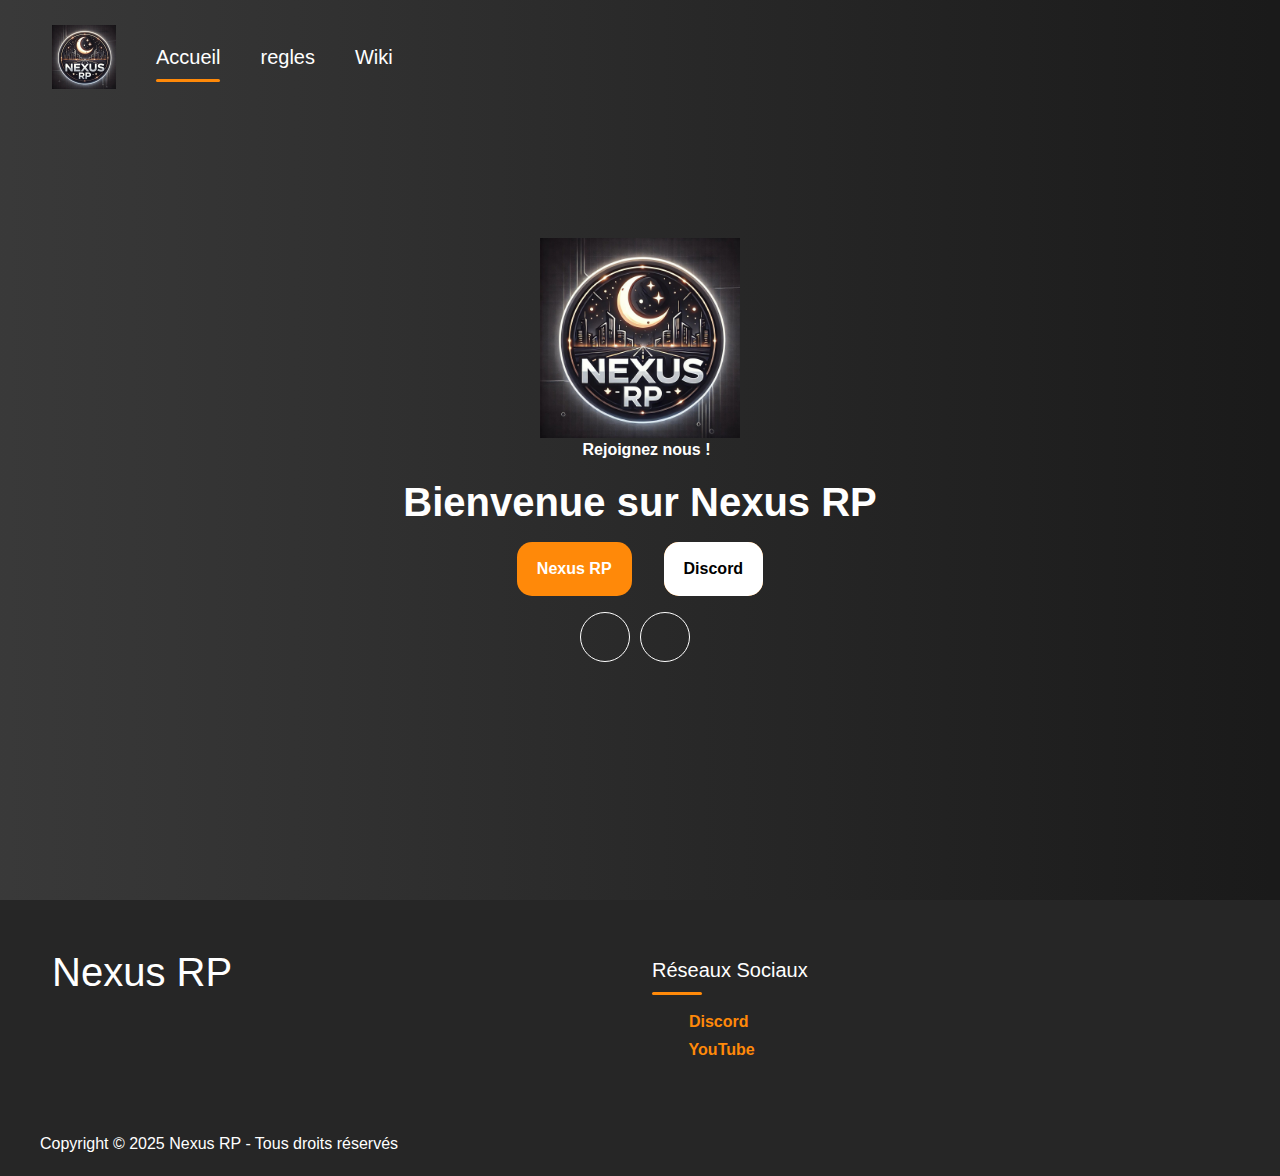
==== index.html @ a8ef3a2c "nexusrp" ====
<!DOCTYPE html>
<!-- saved from url=(0024)https://liveyourgame.fr/ -->
<html lang="fr"><head><meta http-equiv="Content-Type" content="text/html; charset=UTF-8">
        
        <meta name="viewport" content="width=device-width, initial-scale=1">
        <meta name="description" content="LYG, liveyourgame">
        <meta name="theme-color" content="#ff8909">
        <meta name="author" content="Sloyni">

        <meta property="og:title" content="Accueil">
        <meta property="og:type" content="website">
        <meta property="og:url" content="https://liveyourgame.fr">
        <meta property="og:image" content="./Accueil_files/nexus-rp.png">
        <meta property="og:description" content="LYG, liveyourgame">
        <meta property="og:site_name" content="LiveYourGame">
            <meta name="keywords" content="Nexus RP, gmod">
        <!-- Website Title -->
        <title>Accueil | LiveYourGame</title>

        <!-- Favicon -->
        <link rel="shortcut icon" href="./Accueil_files/nexus-rp.png">

        <!-- Scripts -->
        <script src="./Accueil_files/aos.js.téléchargé" defer=""></script>
        <script src="./Accueil_files/splide.min.js.téléchargé" defer=""></script>
        <script src="./Accueil_files/jquery.min.js.téléchargé" integrity="sha512-894YE6QWD5I59HgZOGReFYm4dnWc1Qt5NtvYSaNcOP+u1T9qYdvdihz0PPSiiqn/+/3e7Jo4EaG7TubfWGUrMQ==" crossorigin="anonymous" referrerpolicy="no-referrer" defer=""></script>
        <script src="./Accueil_files/bootstrap.bundle.min.js.téléchargé" defer=""></script>
        <script src="./Accueil_files/axios.min.js.téléchargé" defer=""></script>
        <script src="./Accueil_files/particles.min.js.téléchargé" defer=""></script>
        <script src="./Accueil_files/script.js.téléchargé" defer=""></script>

        <!-- Page level scripts -->
        <script src="./Accueil_files/components.js.téléchargé" defer=""></script>
        <script src="./Accueil_files/script(1).js.téléchargé" defer=""></script>
        <script src="./Accueil_files/fixedNavbar.js.téléchargé" defer=""></script>
        
        <!-- Fonts -->
        <link rel="stylesheet" href="./Accueil_files/bootstrap-icons.css">

        <link href="./Accueil_files/css2" rel="stylesheet">

        <!-- Styles -->
        <link rel="stylesheet" href="./Accueil_files/splide.min.css">
        <link href="./Accueil_files/aos.css" rel="stylesheet">
        <link href="./Accueil_files/bootstrap.min.css" rel="stylesheet">
        <link rel="stylesheet" href="./Accueil_files/components.css">
        <link rel="stylesheet" href="./Accueil_files/animations.css">
        <link rel="stylesheet" href="./Accueil_files/style.css">
                <style>
            :root {
                --theme-font-family: 'arial', sans-serif;
                --theme-body-color: #ffffff;
                --theme-body-background: #262626;

                --theme-navbar-background: #101010 !important;

                --theme-button-color:#ffffff;
                --theme-button-background:#ff8909;

                --theme-button-second-color:#000000;
                --theme-button-second-background:#ffffff;
                --theme-button-second-background-2:#dfdfdf;

                --theme-dropdown-background: #262626;
            }
        </style>
    <style type="text/css" id="operaUserStyle"></style></head>
    <body data-bs-theme="dark" data-aos-easing="ease" data-aos-duration="400" data-aos-delay="0" style="--theme-button-background-2: #e16b15; --navbar-height: 50px;">
        <div id="navbarContainer" class="style-1 container flex-1">
        <div class="navbar-left">
            <a href="javascript:void(0)" id="navbarMobileOpen" class=" text-white mr-3">
                <i class="bi-list"></i>
            </a>
            <a href="#">
                <img class="navbar-logo" src="./Accueil_files/nexus-rp.png" alt="">
            </a>
                                                <a class="navbar-item  active " href="#">
                        Accueil
                    </a>
                                                                
                                                                <a class="navbar-item " href="regle.html">
                        regles
                    </a>
                                                                <a class="navbar-item " href="wiki/bitcoin/Bitcoin .html">
                        Wiki
                    </a>
                                                                
                                                                <div class="navbar-dropdown">
                        
                    </div>
                                    </div>
        <div class="navbar-right">
                                            
                                    </div>
    </div>
    <div id="navbarMobileContainer">
        <div class="text-center">
            <a class="d-block h4 text-white" href="javascript:void(0)" id="navbarMobileClose">
                <i class="bi-x-lg"></i>
            </a>
        </div>
        <h3 class="navbar-title">Menu</h3>
                                    <a class="btn btn-theme-simple mt-2 btn-block  active " href="#">
                    Accueil
                </a>
                                                <a class="btn btn-theme-simple mt-2 btn-block " href="regle.html">
                    regles
                </a>
                                                <a class="btn btn-theme-simple mt-2 btn-block " href="wiki/bitcoin/Bitcoin.html">
                    Wiki
                </a>
                                                <button data-bs-toggle="collapse" data-bs-target="#nav5" class="btn mt-2 btn-theme-simple btn-block ">
                    Règles
                    <i class="bi-chevron-up arrow"></i>
                </button>
                    </div>
                
                                            <div>
        <div id="status-message"></div>
        </div>
                <div id="homeHeader" class="style-1" style="position:relative;background: linear-gradient(90deg, rgba(66, 66, 66, 0.685) 0%, rgba(0, 0, 0, 0.322) 100%),url(&#39;http://nexus-rp.ct.ws/storage/img/nexus-rp-fond.png&#39;) center / cover no-repeat">
                <div class="header-content">
            <img src="./Accueil_files/nexus-rp.png" alt="" class="header-logo">

                                                                        <p class="header-badge"><i class="bi-circle-fill badge-circle"></i> Rejoignez                             
                            nous !                        </p>
                                                            <h1 class="header-title">Bienvenue sur Nexus RP</h1>
            <p class="header-description">
                
            </p>
            <div class="header-btns">
                <a href="#" class="btn btn-primary header-btn  me-3">
         Nexus RP
    </a>
                                        <a href="https://discord.gg/TsUrrKPCJw" data-text="Discord" class="ms-3 btn-theme-second header-btn">
                        Discord
                    </a>
                                               
                                    </div>
                                <div class="header-socials pt-3">
                                            <a class="socials-item" target="_blank" href="https://discord.gg/TsUrrKPCJw">
                            <i class="bi bi-discord"></i>
                        </a>
                                            
                                            <a class="socials-item" target="_blank" href="https://www.youtube.com/@toudra_ytbgaming">
                            <i class="bi bi-youtube"></i>
                        </a>
                                            
                                            
                                    </div> 
        </div>
                    <div class="header-divider">
            
        </div>
        </div>
        
        <div id="footerStats" style="position:relative;  background: linear-gradient(90deg, rgba(36, 36, 36, 0.685) 0%, rgba(0, 0, 0, 0.322) 100%),url(&#39;https://liveyourgame.fr/storage/img/rfblank.png&#39;) center / cover no-repeat">
        
            <div class="content-top-divider">
            
        </div>
                        
        
            <div class="content-bottom-divider">
            
        </div>
            </div>
<footer>
    <div id="bigFooter">
        <div class="container py-5">
            <div class="row">
                <div class="col-md-6">
                    <h1 class="footer-title">Nexus RP</h1>
                    <p class="footer-text">
                        
                    </p>
                </div>
                
                <div class="col-md-3">
                    <h5 class="section-title">Réseaux Sociaux</h5>
                    <div class="socials mt-3">

                                                    <div>
                                <a class="socials-item" target="_blank" href="https://discord.gg/TsUrrKPCJw">
                                    <i class="bi-link-45deg"></i>
                                    Discord
                                </a>
                            </div>
                                                    <div>
                                
                            </div>
                                                    <div>
                                <a class="socials-item" target="_blank" href="https://www.youtube.com/@toudra_ytbgaming">
                                    <i class="bi-link-45deg"></i>
                                    YouTube
                                </a>
                            </div>
                                                    <div>
                                
                            </div>
                                                    <div>
                                
                            </div>
                                            </div>
                </div>
            </div>
        </div>
    </div>
</footer>
<div id="footer" class="d-md-flex justify-content-between container">
    <div>

        Copyright © 2025 Nexus RP - Tous droits réservés
    </div>
    
</div>
    
<div id="veepn-breach-alert"><template shadowrootmode="open"><style>.breach-popup{font-family:FigtreeVF,sans-serif;position:fixed;z-index:2147483638;text-rendering:optimizelegibility;top:0;left:0;right:0;pointer-events:none;padding-inline:16px;height:0;overflow:visible;color:#222e3a}.breach-popup *{box-sizing:border-box}.breach-popup__inner{background-color:#de4558;width:100%;border-radius:16px;margin-inline:auto;pointer-events:all;position:relative;transition:transform .25s ease-in-out,max-width .25s ease-in-out;transform:translateY(16px);max-height:calc(100svh - 80px);display:flex;flex-direction:column}.breach-popup__header{min-height:32px;display:flex;align-items:center;justify-content:space-between;column-gap:16px;padding:4px;cursor:pointer}.breach-popup__close{cursor:pointer;background-color:transparent;border-style:none;outline:none;display:flex;align-items:center;justify-content:center;width:24px;height:24px;flex-shrink:0;opacity:.5}.breach-popup__wrap{display:grid;grid-template-rows:0fr;transition:grid-template-rows .25s ease-in-out;overflow:hidden}.breach-popup__content{overflow:hidden;opacity:0;transform:translateY(-10px)}.breach-popup--minimize .breach-popup__inner{max-width:485px;transform:translateY(-100%)}.breach-popup--collapse .breach-popup__inner{max-width:485px}.breach-popup--expand .breach-popup__inner{max-width:1120px}.breach-popup--expand .breach-popup__wrap{grid-template-rows:1fr}.breach-popup--expand .breach-popup__content{opacity:1;transform:translateY(0);transition:transform .25s ease-in-out,opacity .25s ease-in-out;transition-delay:.15s}.breach-popup--expand .breach-popup__header{cursor:default}.breach-info{padding:2px;height:100%}.breach-info__inner{padding:22px 22px 0;background-color:#fff;border-bottom-left-radius:15px;border-bottom-right-radius:15px;height:100%;overflow:auto}.breach-info__alert{font-size:24px;line-height:32px;font-weight:700;margin:0}.breach-info__list{margin-top:24px;display:flex;flex-wrap:wrap;gap:24px}@media only screen and (width >= 992px){.breach-info__list{flex-wrap:nowrap}}.breach-info__item{width:100%}.breach-info__item:nth-child(2){max-width:320px}.breach-info__item:nth-child(3){max-width:200px}.breach-info__title{font-size:18px;font-weight:700;line-height:32px;letter-spacing:-.1px;color:#de4558;margin-top:0;margin-bottom:4px}.breach-info__description{font-size:16px;line-height:28px;letter-spacing:-.1px}.breach-info__description ul{margin:0}.breach-info__actions{display:flex;justify-content:center;padding-top:32px;padding-bottom:22px;background-color:#fff;position:sticky;bottom:0}.breach-info__btn{cursor:pointer;border-style:none;outline:none;display:inline-flex;align-items:center;height:48px;padding-inline:20px;border-radius:12px;text-align:center;font-size:16px;font-weight:700;line-height:28px;letter-spacing:-.1px;color:#fff;background-color:#ff6400}.button-expand{position:absolute;bottom:0;left:50%;transform:translate(-50%,100%);z-index:1}.button-expand__pointer{cursor:pointer}.button-expand__alert{pointer-events:none;transition:opacity .25s ease-in-out}.button-expand__arrow{pointer-events:none;transition:transform .25s ease-in-out,opacity .25s ease-in-out;transform-origin:center}.button-expand--minimize .button-expand__arrow,.button-expand--collapse .button-expand__alert,.button-expand--expand .button-expand__alert{opacity:0}.button-expand--expand .button-expand__arrow{transform:rotate(180deg)}.header-collapse{display:flex;align-items:center;flex-wrap:wrap;column-gap:4px;padding-left:8px;font-size:14px;line-height:20px;letter-spacing:-.1px;color:#fff}.header-expand{display:flex;align-items:center;flex-wrap:wrap;column-gap:4px;padding-left:20px;font-size:14px;font-weight:500;line-height:20px;letter-spacing:-.1px;color:#fff}</style></template></div><style>@font-face{font-family:FigtreeVF;src:url(chrome-extension://majdfhpaihoncoakbjgbdhglocklcgno/fonts/FigtreeVF.woff2) format("woff2 supports variations"),url(chrome-extension://majdfhpaihoncoakbjgbdhglocklcgno/fonts/FigtreeVF.woff2) format("woff2-variations");font-weight:100 1000;font-display:swap}</style><div id="veepn-guard-alert"><template shadowrootmode="open"><style>html{box-sizing:border-box;text-size-adjust:100%;word-break:normal;-moz-tab-size:4;tab-size:4}*,:before,:after{background-repeat:no-repeat;box-sizing:border-box}:before,:after{text-decoration:inherit;vertical-align:inherit}*{padding:0;margin:0}hr{overflow:visible;height:0;color:inherit;border:0;border-top:1px solid}details,main{display:block}summary{display:list-item}small{font-size:80%}[hidden]{display:none}abbr[title]{border-bottom:none;text-decoration:underline;text-decoration:underline dotted}a{background-color:transparent}a:active,a:hover{outline-width:0}code,kbd,pre,samp{font-family:monospace}pre{font-size:1em}b,strong{font-weight:bolder}sub,sup{font-size:75%;line-height:0;position:relative;vertical-align:baseline}sub{bottom:-.25em}sup{top:-.5em}table{border-color:inherit;text-indent:0}iframe{border-style:none}input{border-radius:0}[type=number]::-webkit-inner-spin-button,[type=number]::-webkit-outer-spin-button{height:auto}[type=search]{-webkit-appearance:textfield;-moz-appearance:textfield;appearance:textfield;outline-offset:-2px}[type=search]::-webkit-search-decoration{-webkit-appearance:none;-moz-appearance:none;appearance:none}textarea{overflow:auto;resize:vertical}button,input,optgroup,select,textarea{font:inherit;color:inherit}optgroup{font-weight:700}button{overflow:visible}button,select{text-transform:none}button,[type=button],[type=reset],[type=submit],[role=button]{cursor:pointer}button::-moz-focus-inner,[type=button]::-moz-focus-inner,[type=reset]::-moz-focus-inner,[type=submit]::-moz-focus-inner{border-style:none;padding:0}button,html [type=button],[type=reset],[type=submit]{-webkit-appearance:button;-moz-appearance:button;appearance:button}button,input,select,textarea{background-color:transparent;border-style:none}button:-moz-focusring,[type=button]::-moz-focus-inner,[type=reset]::-moz-focus-inner,[type=submit]::-moz-focus-inner{outline:1px dotted ButtonText}select{-webkit-appearance:none;-moz-appearance:none;appearance:none}a:focus,button:focus,input:focus,select:focus,textarea:focus{outline-width:0}select::-ms-expand{display:none}select::-ms-value{color:currentcolor}legend{border:0;color:inherit;display:table;white-space:normal;max-width:100%}::-webkit-file-upload-button{-webkit-appearance:button;-moz-appearance:button;appearance:button;color:inherit;font:inherit}[disabled]{cursor:default}img{border-style:none}progress{vertical-align:baseline}[aria-busy=true]{cursor:progress}[aria-controls]{cursor:pointer}[aria-disabled=true]{cursor:default}ul,ol{list-style-type:none}figure{margin:0}.guard-popup{font-family:FigtreeVF,sans-serif;position:fixed;z-index:2147483638;top:8px;left:24px;overflow:visible;color:#222e3a;background-color:#fff;max-width:416px;width:calc(100% - 48px);border-radius:16px;box-shadow:0 4px 20px #00000040;padding:24px}.guard-popup__header{display:flex;justify-content:space-between;align-items:center;column-gap:16px;margin-bottom:24px}.guard-popup__close{display:flex;align-items:center;justify-content:center;width:24px;height:24px;opacity:.7}.guard-popup__img{line-height:0;margin-bottom:24px}.guard-popup__img img{width:100%;aspect-ratio:368/142;object-fit:cover;border-radius:12px;overflow:hidden}.guard-popup__title{font-size:24px;line-height:32px;margin-bottom:8px}.guard-popup__description{font-size:20px;line-height:28px;font-weight:500;color:#4a5764;margin-bottom:28px}.guard-popup__actions{display:flex;justify-content:flex-end;column-gap:16px}.guard-popup__btn{display:flex;align-items:center;justify-content:center;padding:8px 16px;border-radius:5px;font-size:16px;line-height:24px;font-weight:700;cursor:pointer;color:#fff;background:linear-gradient(180deg,#5695fd,#1554ff)}</style></template></div><style>@font-face{font-family:FigtreeVF;src:url(chrome-extension://majdfhpaihoncoakbjgbdhglocklcgno/fonts/FigtreeVF.woff2) format("woff2 supports variations"),url(chrome-extension://majdfhpaihoncoakbjgbdhglocklcgno/fonts/FigtreeVF.woff2) format("woff2-variations");font-weight:100 1000;font-display:swap}</style></body></html>
---- Accueil_files/components.css ----
a {
    color: var(--theme-body-color);
    transition: all ease 0.2s;
}
a:hover {
    color: var(--theme-button-background-2);
    transition: all ease 0.2s;
}

a:hover {
    text-decoration: none;
}
.form-switch {
    text-align: left;
}
.form-check-input {
    box-shadow: none !important;
}

.btn-close {
    filter: invert(1) grayscale(100%) brightness(200%);
  }
.form-switch .form-check-input:focus {
    border-color: rgba(0, 0, 0, 0.25);
    outline: 0;
    box-shadow: 0 0 0 0 rgba(0, 0, 0, 0);
    background-image: url("data:image/svg+xml,<svg xmlns='http://www.w3.org/2000/svg' viewBox='-4 -4 8 8'%3e%3ccircle r='3' fill='rgba(0,0,0,0.25)'/></svg>");
}
.form-check-input:checked {
    background-color: var(--theme-button-background);
    border-color: var(--theme-button-background);
}
.accordion-item {
    margin-bottom:10px !important;
}
.accordion-button {
    background-color: var(--theme-navbar-background) !important;
    color: var(--theme-button-background) !important;
}
.accordion-button:after {
    background-image: url("data:image/svg+xml,<svg xmlns='http://www.w3.org/2000/svg' viewBox='0 0 16 16' fill='%23ffffff'><path fill-rule='evenodd' d='M1.646 4.646a.5.5 0 0 1 .708 0L8 10.293l5.646-5.647a.5.5 0 0 1 .708.708l-6 6a.5.5 0 0 1-.708 0l-6-6a.5.5 0 0 1 0-.708z'/></svg>") !important;
}
.accordion-button:focus {
    box-shadow: none;
}
.bg-primary {
    background: var(--theme-button-background) !important;
    color: var(--theme-button-color) !important;
}
.accordion-body {
    background-color: var(--theme-navbar-background) !important;
}
.accordion-item {
    border: 0 !important;
}
.card {
    text-align: center;
}
.card-body {
    text-align: left;
}
.progress-bar {
    background: var(--theme-button-background);
}
.nav-link {
    color: var(--theme-button-background);
}
.forum-big-icon {
    color: var(--theme-button-background);
    margin-top: 10px;
}
.breadcrumb {
    background: var(--theme-navbar-background);
}
.btn-primary {
    background: var(--theme-button-background);
    border: 0;
    color: var(--theme-button-color);
    box-shadow: none !important;
}
.btn-primary:hover,
.btn-primary:active,
.btn-primary:focus {
    background: var(--theme-button-background-2) !important;
    color: var(--theme-button-color) !important;
}
.btn-theme {
    border: 0;
    position: relative;
    display: inline-block;
    overflow: hidden;
    background: var(--theme-button-background);
    color: var(--theme-button-color);
    padding: 5px 15px;
    border-radius: 5px;
    transition: all ease 0.3s;
}
.btn-theme::before {
    content: attr(data-text);
    position: absolute;
    display: flex;
    justify-content: center;
    align-items: center;
    background: var(--theme-button-background);
    top: 0;
    bottom: 0;
    left: 0;
    right: 0;
    transition: all ease 0.2s;
}
.btn-theme::after {
    content: attr(data-text);
    position: absolute;
    display: flex;
    justify-content: center;
    align-items: center;
    background: var(--theme-button-background-2);
    top: 0;
    bottom: 0;
    left: 0;
    right: 0;
    transform: translateY(100%);
    transition: all ease 0.2s;
}
.btn-theme:hover {
    color: var(--theme-button-color);
}
.btn-theme:hover::after {
    transform: translateY(0);
    transition: all ease 0.2s;
}
.btn-theme:hover::before {
    transform: translateY(-100%);
    transition: all ease 0.2s;
}
.btn-theme-second {
    border: 0;
    position: relative;
    overflow: hidden;
    display: inline-block;
    background: var(--theme-button-second-background);
    color: var(--theme-button-second-color);
    padding: 5px 15px;
    border-radius: 5px;
    transition: all ease 0.3s;
}
.btn-theme-second::before {
    content: attr(data-text);
    position: absolute;
    display: flex;
    justify-content: center;
    align-items: center;
    background: var(--theme-button-second-background);
    top: 0;
    bottom: 0;
    left: 0;
    right: 0;
    transition: all ease 0.2s;
}
.btn-theme-second::after {
    content: attr(data-text);
    position: absolute;
    display: flex;
    justify-content: center;
    align-items: center;
    background: var(--theme-button-second-background-2);
    top: 0;
    bottom: 0;
    left: 0;
    right: 0;
    transform: translateY(100%);
    transition: all ease 0.2s;
}
.btn-theme-second:hover {
    color: var(--theme-button-second-color);
}
.btn-theme-second:hover::after {
    transform: translateY(0);
    transition: all ease 0.2s;
}
.btn-theme-second:hover::before {
    transform: translateY(-100%);
    transition: all ease 0.2s;
}
.splide__pagination__page {
    width: 14px;
    height: 10px;
    background: var(--theme-button-color);
    border-radius: 15px;
    transition: all ease 0.2s;
}

.splide__pagination__page.is-active {
    background: var(--theme-button-background);
    transform: scale(1.1);
    width: 30px;
    transition: all ease 0.2s;
}
.auth-card {
    max-width: 400px;
    margin: auto;
    padding: 30px;
    background: var(--theme-navbar-background);
}
.auth-card .card-logo {
    max-width: 100px;
    margin: auto;
    display: block;
}
.auth-card .card-btn {
    width: 100%;
}
.btn-block {
    display: block !important;
    width: 100%;
}
.auth-card .card-title {
    text-align: center;
    letter-spacing: 3px;
    text-transform: uppercase;
}
.auth-card .card-btn-2 {
    color: white;
    text-decoration: none;
}
.auth-card .card-btn-3 {
    color: var(--theme-button-background);
    text-decoration: none;
}
.form-control,
.bootstrap-select > .dropdown-toggle {
    position: relative;
    border-radius: 5px;
    border: 2px solid transparent;
    background-color: rgba(109, 124, 144, 0.267) !important;
    width: 100%;
    padding: 8px 12px;
    color: white !important;
    transition: all ease 0.3s;
}
.form-control:hover,
.bootstrap-select > .dropdown-toggle:hover {
    border-color: var(--theme-button-background);
    transition: all ease 0.3s;
}
.form-control:focus,
.bootstrap-select > .dropdown-toggle:focus {
    border-color: var(--theme-button-background) !important;
    outline: none !important;
    box-shadow: none !important;
    transition: all ease 0.3s;
}
.bootstrap-select:not([class*="col-"]):not([class*="form-control"]):not(.input-group-btn) {
    width: 100%;
}
.custom-control-label::before {
    background: rgba(109, 124, 144, 0.267) !important;
    box-shadow: none !important;
    border-color: rgba(109, 124, 144, 0.267) !important;
}
.dropdown-menu {
    background: var(--theme-dropdown-background);
}
.dropdown-item {
    color: var(--theme-body-color);
}
.dropdown-item:hover {
    color: var(--theme-body-color);
    background: var(--theme-navbar-background);
}
.dropdown-item.active,
.dropdown-item:active {
    background: var(--theme-button-background);
    color: var(--theme-button-color);
}
.custom-control-label:hover {
    cursor: pointer;
}
.custom-control-input:checked ~ .custom-control-label::before {
    border-color: var(--theme-button-background) !important;
    background-color: var(--theme-button-background) !important;
}
.custom-control-label a {
    color: var(--theme-button-background);
}
form {
    margin: 0;
}
.card {
    background: var(--theme-navbar-background);
}
.card .card-header {
    background: black;
}
.card .card-btn {
    width: 100%;
}
.card .card-img {
    max-width: 100px;
    margin: auto;
    display: block;
}
.text-theme {
    color: var(--theme-button-background);
}
a.text-theme {
    color: var(--theme-button-background);
    filter: brightness(var(--reach));
    transition: all ease 0.2s;
}
a.text-theme:hover {
    color: var(--theme-button-background);
    filter: brightness(1);
    transition: all ease 0.2s;
}
.btn-theme-simple {
    background: var(--theme-button-background) !important;
    color: var(--theme-button-color) !important;
    filter: brightness(var(--reach));
    box-shadow: none;
    border: none;
    display: inline-block;
    border-radius: 5px;
    transition: all ease 0.2s;
}
.btn-theme-simple:hover {
    color: var(--theme-button-color);
    background: var(--theme-button-background);
    filter: brightness(1);
    transition: all ease 0.2s;
}
textarea {
    resize: none;
}
.flex-1 {
    flex: 1;
}
.modal-content {
    background: transparent;
}
.close {
    color: white;
}
.modal-header,
.modal-footer {
    background: var(--theme-navbar-background);
    border: 0 !important;
}

.modal-body {
    background: var(--theme-body-background);
}
.btn {
    padding: 5px 15px;
}
.list-group-item {
    background: var(--theme-navbar-background);
    color: var(--theme-body-color);
}
.list-group.dark .list-group-item {
    background: black;
    color: var(--theme-body-color);
}
.list-group-item:hover {
    color: var(--theme-body-color);
}
.list-group-item.active {
    background: var(--theme-button-background) !important;
    border-color: var(--theme-button-background);
    color: var(--theme-button-color);
}
.splide__list {
    height: auto;
}
.splide__pagination {
    top: calc(100% + 20px);
}
.badge-theme {
    background: var(--theme-button-background);
    color: var(--theme-button-color);
}
.btn-discord {
    background: #667ed1;
    color: white;
}
.btn-discord:hover {
    background: #586db6;
    color: white;
}
.nav-tabs .nav-item.show .nav-link,
.nav-tabs .nav-link.active {
    background: var(--theme-navbar-background);
    border: 0 !important;
    color: var(--theme-body-color);
}
.nav-tabs .nav-link {
    border: 0 !important;
}
.nav-tabs {
    border: 0 !important;
}
.editor-toolbar {
    background: rgba(0, 0, 0, 0.308) !important;
    color: white !important;
    border: 0 !important;
}
.editor-toolbar .separator {
    display: none !important;
}
.editor-toolbar button i {
    color: white !important;
}
.editor-toolbar button:hover i {
    color: black !important;
    transition: all ease 0.3s;
}
.CodeMirror {
    color: white !important;
    background: rgba(0, 0, 0, 0.308) !important;
    border: 0 !important;
}
.editor-toolbar button {
    color: var(--theme-body-color);
}
.bg-theme {
    background-color: var(--theme-button-background);
}
---- Accueil_files/animations.css ----
@keyframes float {
    0% {
        transform: translatey(0px);
    }
    50% {
        transform: translatey(-20px);
    }
    100% {
        transform: translatey(0px);
    }
}
@keyframes spin {
    100% {
        -webkit-transform: rotate(360deg);
        transform: rotate(360deg);
    }
}
@keyframes pulse {
    0% {
        box-shadow: 0 0 0 0 rgba(255, 255, 255, 0.253);
    }

    70% {
        box-shadow: 0 0 0 10px rgba(255, 255, 255, 0);
    }

    100% {
        box-shadow: 0 0 0 0px rgba(255, 255, 255, 0);
    }
}
@keyframes flickerAnimation {
    0% {
        opacity: 1;
    }
    50% {
        opacity: 0;
    }
    100% {
        opacity: 1;
    }
}
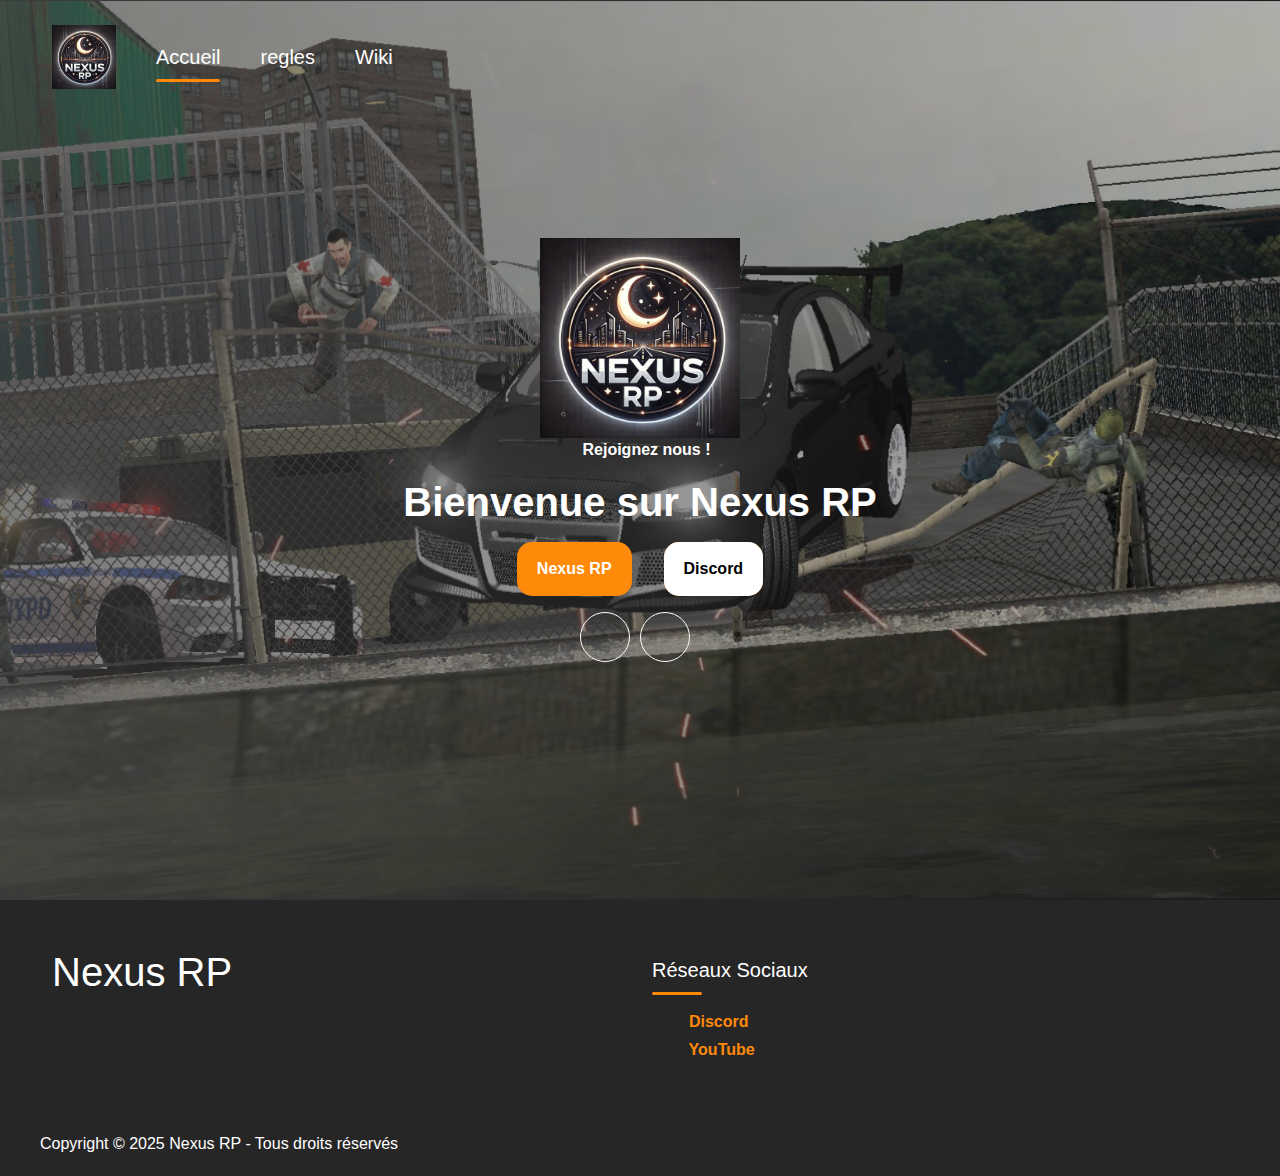
==== commit 9ebbbab8: "Update index.html" ====
--- a/index.html
+++ b/index.html
@@ -15,7 +15,7 @@
         <meta property="og:site_name" content="LiveYourGame">
             <meta name="keywords" content="Nexus RP, gmod">
         <!-- Website Title -->
-        <title>Accueil | LiveYourGame</title>
+        <title>Accueil | Nexus RP</title>
 
         <!-- Favicon -->
         <link rel="shortcut icon" href="./Accueil_files/nexus-rp.png">
@@ -118,7 +118,7 @@
                                             <div>
         <div id="status-message"></div>
         </div>
-                <div id="homeHeader" class="style-1" style="position:relative;background: linear-gradient(90deg, rgba(66, 66, 66, 0.685) 0%, rgba(0, 0, 0, 0.322) 100%),url(&#39;http://nexus-rp.ct.ws/storage/img/nexus-rp-fond.png&#39;) center / cover no-repeat">
+                <div id="homeHeader" class="style-1" style="position:relative;background: linear-gradient(90deg, rgba(66, 66, 66, 0.685) 0%, rgba(0, 0, 0, 0.322) 100%),url(storage/image/nexus-rp-fond.png) center / cover no-repeat">
                 <div class="header-content">
             <img src="./Accueil_files/nexus-rp.png" alt="" class="header-logo">
 
@@ -215,4 +215,4 @@
     
 </div>
     
-<div id="veepn-breach-alert"><template shadowrootmode="open"><style>.breach-popup{font-family:FigtreeVF,sans-serif;position:fixed;z-index:2147483638;text-rendering:optimizelegibility;top:0;left:0;right:0;pointer-events:none;padding-inline:16px;height:0;overflow:visible;color:#222e3a}.breach-popup *{box-sizing:border-box}.breach-popup__inner{background-color:#de4558;width:100%;border-radius:16px;margin-inline:auto;pointer-events:all;position:relative;transition:transform .25s ease-in-out,max-width .25s ease-in-out;transform:translateY(16px);max-height:calc(100svh - 80px);display:flex;flex-direction:column}.breach-popup__header{min-height:32px;display:flex;align-items:center;justify-content:space-between;column-gap:16px;padding:4px;cursor:pointer}.breach-popup__close{cursor:pointer;background-color:transparent;border-style:none;outline:none;display:flex;align-items:center;justify-content:center;width:24px;height:24px;flex-shrink:0;opacity:.5}.breach-popup__wrap{display:grid;grid-template-rows:0fr;transition:grid-template-rows .25s ease-in-out;overflow:hidden}.breach-popup__content{overflow:hidden;opacity:0;transform:translateY(-10px)}.breach-popup--minimize .breach-popup__inner{max-width:485px;transform:translateY(-100%)}.breach-popup--collapse .breach-popup__inner{max-width:485px}.breach-popup--expand .breach-popup__inner{max-width:1120px}.breach-popup--expand .breach-popup__wrap{grid-template-rows:1fr}.breach-popup--expand .breach-popup__content{opacity:1;transform:translateY(0);transition:transform .25s ease-in-out,opacity .25s ease-in-out;transition-delay:.15s}.breach-popup--expand .breach-popup__header{cursor:default}.breach-info{padding:2px;height:100%}.breach-info__inner{padding:22px 22px 0;background-color:#fff;border-bottom-left-radius:15px;border-bottom-right-radius:15px;height:100%;overflow:auto}.breach-info__alert{font-size:24px;line-height:32px;font-weight:700;margin:0}.breach-info__list{margin-top:24px;display:flex;flex-wrap:wrap;gap:24px}@media only screen and (width >= 992px){.breach-info__list{flex-wrap:nowrap}}.breach-info__item{width:100%}.breach-info__item:nth-child(2){max-width:320px}.breach-info__item:nth-child(3){max-width:200px}.breach-info__title{font-size:18px;font-weight:700;line-height:32px;letter-spacing:-.1px;color:#de4558;margin-top:0;margin-bottom:4px}.breach-info__description{font-size:16px;line-height:28px;letter-spacing:-.1px}.breach-info__description ul{margin:0}.breach-info__actions{display:flex;justify-content:center;padding-top:32px;padding-bottom:22px;background-color:#fff;position:sticky;bottom:0}.breach-info__btn{cursor:pointer;border-style:none;outline:none;display:inline-flex;align-items:center;height:48px;padding-inline:20px;border-radius:12px;text-align:center;font-size:16px;font-weight:700;line-height:28px;letter-spacing:-.1px;color:#fff;background-color:#ff6400}.button-expand{position:absolute;bottom:0;left:50%;transform:translate(-50%,100%);z-index:1}.button-expand__pointer{cursor:pointer}.button-expand__alert{pointer-events:none;transition:opacity .25s ease-in-out}.button-expand__arrow{pointer-events:none;transition:transform .25s ease-in-out,opacity .25s ease-in-out;transform-origin:center}.button-expand--minimize .button-expand__arrow,.button-expand--collapse .button-expand__alert,.button-expand--expand .button-expand__alert{opacity:0}.button-expand--expand .button-expand__arrow{transform:rotate(180deg)}.header-collapse{display:flex;align-items:center;flex-wrap:wrap;column-gap:4px;padding-left:8px;font-size:14px;line-height:20px;letter-spacing:-.1px;color:#fff}.header-expand{display:flex;align-items:center;flex-wrap:wrap;column-gap:4px;padding-left:20px;font-size:14px;font-weight:500;line-height:20px;letter-spacing:-.1px;color:#fff}</style></template></div><style>@font-face{font-family:FigtreeVF;src:url(chrome-extension://majdfhpaihoncoakbjgbdhglocklcgno/fonts/FigtreeVF.woff2) format("woff2 supports variations"),url(chrome-extension://majdfhpaihoncoakbjgbdhglocklcgno/fonts/FigtreeVF.woff2) format("woff2-variations");font-weight:100 1000;font-display:swap}</style><div id="veepn-guard-alert"><template shadowrootmode="open"><style>html{box-sizing:border-box;text-size-adjust:100%;word-break:normal;-moz-tab-size:4;tab-size:4}*,:before,:after{background-repeat:no-repeat;box-sizing:border-box}:before,:after{text-decoration:inherit;vertical-align:inherit}*{padding:0;margin:0}hr{overflow:visible;height:0;color:inherit;border:0;border-top:1px solid}details,main{display:block}summary{display:list-item}small{font-size:80%}[hidden]{display:none}abbr[title]{border-bottom:none;text-decoration:underline;text-decoration:underline dotted}a{background-color:transparent}a:active,a:hover{outline-width:0}code,kbd,pre,samp{font-family:monospace}pre{font-size:1em}b,strong{font-weight:bolder}sub,sup{font-size:75%;line-height:0;position:relative;vertical-align:baseline}sub{bottom:-.25em}sup{top:-.5em}table{border-color:inherit;text-indent:0}iframe{border-style:none}input{border-radius:0}[type=number]::-webkit-inner-spin-button,[type=number]::-webkit-outer-spin-button{height:auto}[type=search]{-webkit-appearance:textfield;-moz-appearance:textfield;appearance:textfield;outline-offset:-2px}[type=search]::-webkit-search-decoration{-webkit-appearance:none;-moz-appearance:none;appearance:none}textarea{overflow:auto;resize:vertical}button,input,optgroup,select,textarea{font:inherit;color:inherit}optgroup{font-weight:700}button{overflow:visible}button,select{text-transform:none}button,[type=button],[type=reset],[type=submit],[role=button]{cursor:pointer}button::-moz-focus-inner,[type=button]::-moz-focus-inner,[type=reset]::-moz-focus-inner,[type=submit]::-moz-focus-inner{border-style:none;padding:0}button,html [type=button],[type=reset],[type=submit]{-webkit-appearance:button;-moz-appearance:button;appearance:button}button,input,select,textarea{background-color:transparent;border-style:none}button:-moz-focusring,[type=button]::-moz-focus-inner,[type=reset]::-moz-focus-inner,[type=submit]::-moz-focus-inner{outline:1px dotted ButtonText}select{-webkit-appearance:none;-moz-appearance:none;appearance:none}a:focus,button:focus,input:focus,select:focus,textarea:focus{outline-width:0}select::-ms-expand{display:none}select::-ms-value{color:currentcolor}legend{border:0;color:inherit;display:table;white-space:normal;max-width:100%}::-webkit-file-upload-button{-webkit-appearance:button;-moz-appearance:button;appearance:button;color:inherit;font:inherit}[disabled]{cursor:default}img{border-style:none}progress{vertical-align:baseline}[aria-busy=true]{cursor:progress}[aria-controls]{cursor:pointer}[aria-disabled=true]{cursor:default}ul,ol{list-style-type:none}figure{margin:0}.guard-popup{font-family:FigtreeVF,sans-serif;position:fixed;z-index:2147483638;top:8px;left:24px;overflow:visible;color:#222e3a;background-color:#fff;max-width:416px;width:calc(100% - 48px);border-radius:16px;box-shadow:0 4px 20px #00000040;padding:24px}.guard-popup__header{display:flex;justify-content:space-between;align-items:center;column-gap:16px;margin-bottom:24px}.guard-popup__close{display:flex;align-items:center;justify-content:center;width:24px;height:24px;opacity:.7}.guard-popup__img{line-height:0;margin-bottom:24px}.guard-popup__img img{width:100%;aspect-ratio:368/142;object-fit:cover;border-radius:12px;overflow:hidden}.guard-popup__title{font-size:24px;line-height:32px;margin-bottom:8px}.guard-popup__description{font-size:20px;line-height:28px;font-weight:500;color:#4a5764;margin-bottom:28px}.guard-popup__actions{display:flex;justify-content:flex-end;column-gap:16px}.guard-popup__btn{display:flex;align-items:center;justify-content:center;padding:8px 16px;border-radius:5px;font-size:16px;line-height:24px;font-weight:700;cursor:pointer;color:#fff;background:linear-gradient(180deg,#5695fd,#1554ff)}</style></template></div><style>@font-face{font-family:FigtreeVF;src:url(chrome-extension://majdfhpaihoncoakbjgbdhglocklcgno/fonts/FigtreeVF.woff2) format("woff2 supports variations"),url(chrome-extension://majdfhpaihoncoakbjgbdhglocklcgno/fonts/FigtreeVF.woff2) format("woff2-variations");font-weight:100 1000;font-display:swap}</style></body></html>+<div id="veepn-breach-alert"><template shadowrootmode="open"><style>.breach-popup{font-family:FigtreeVF,sans-serif;position:fixed;z-index:2147483638;text-rendering:optimizelegibility;top:0;left:0;right:0;pointer-events:none;padding-inline:16px;height:0;overflow:visible;color:#222e3a}.breach-popup *{box-sizing:border-box}.breach-popup__inner{background-color:#de4558;width:100%;border-radius:16px;margin-inline:auto;pointer-events:all;position:relative;transition:transform .25s ease-in-out,max-width .25s ease-in-out;transform:translateY(16px);max-height:calc(100svh - 80px);display:flex;flex-direction:column}.breach-popup__header{min-height:32px;display:flex;align-items:center;justify-content:space-between;column-gap:16px;padding:4px;cursor:pointer}.breach-popup__close{cursor:pointer;background-color:transparent;border-style:none;outline:none;display:flex;align-items:center;justify-content:center;width:24px;height:24px;flex-shrink:0;opacity:.5}.breach-popup__wrap{display:grid;grid-template-rows:0fr;transition:grid-template-rows .25s ease-in-out;overflow:hidden}.breach-popup__content{overflow:hidden;opacity:0;transform:translateY(-10px)}.breach-popup--minimize .breach-popup__inner{max-width:485px;transform:translateY(-100%)}.breach-popup--collapse .breach-popup__inner{max-width:485px}.breach-popup--expand .breach-popup__inner{max-width:1120px}.breach-popup--expand .breach-popup__wrap{grid-template-rows:1fr}.breach-popup--expand .breach-popup__content{opacity:1;transform:translateY(0);transition:transform .25s ease-in-out,opacity .25s ease-in-out;transition-delay:.15s}.breach-popup--expand .breach-popup__header{cursor:default}.breach-info{padding:2px;height:100%}.breach-info__inner{padding:22px 22px 0;background-color:#fff;border-bottom-left-radius:15px;border-bottom-right-radius:15px;height:100%;overflow:auto}.breach-info__alert{font-size:24px;line-height:32px;font-weight:700;margin:0}.breach-info__list{margin-top:24px;display:flex;flex-wrap:wrap;gap:24px}@media only screen and (width >= 992px){.breach-info__list{flex-wrap:nowrap}}.breach-info__item{width:100%}.breach-info__item:nth-child(2){max-width:320px}.breach-info__item:nth-child(3){max-width:200px}.breach-info__title{font-size:18px;font-weight:700;line-height:32px;letter-spacing:-.1px;color:#de4558;margin-top:0;margin-bottom:4px}.breach-info__description{font-size:16px;line-height:28px;letter-spacing:-.1px}.breach-info__description ul{margin:0}.breach-info__actions{display:flex;justify-content:center;padding-top:32px;padding-bottom:22px;background-color:#fff;position:sticky;bottom:0}.breach-info__btn{cursor:pointer;border-style:none;outline:none;display:inline-flex;align-items:center;height:48px;padding-inline:20px;border-radius:12px;text-align:center;font-size:16px;font-weight:700;line-height:28px;letter-spacing:-.1px;color:#fff;background-color:#ff6400}.button-expand{position:absolute;bottom:0;left:50%;transform:translate(-50%,100%);z-index:1}.button-expand__pointer{cursor:pointer}.button-expand__alert{pointer-events:none;transition:opacity .25s ease-in-out}.button-expand__arrow{pointer-events:none;transition:transform .25s ease-in-out,opacity .25s ease-in-out;transform-origin:center}.button-expand--minimize .button-expand__arrow,.button-expand--collapse .button-expand__alert,.button-expand--expand .button-expand__alert{opacity:0}.button-expand--expand .button-expand__arrow{transform:rotate(180deg)}.header-collapse{display:flex;align-items:center;flex-wrap:wrap;column-gap:4px;padding-left:8px;font-size:14px;line-height:20px;letter-spacing:-.1px;color:#fff}.header-expand{display:flex;align-items:center;flex-wrap:wrap;column-gap:4px;padding-left:20px;font-size:14px;font-weight:500;line-height:20px;letter-spacing:-.1px;color:#fff}</style></template></div><style>@font-face{font-family:FigtreeVF;src:url(chrome-extension://majdfhpaihoncoakbjgbdhglocklcgno/fonts/FigtreeVF.woff2) format("woff2 supports variations"),url(chrome-extension://majdfhpaihoncoakbjgbdhglocklcgno/fonts/FigtreeVF.woff2) format("woff2-variations");font-weight:100 1000;font-display:swap}</style><div id="veepn-guard-alert"><template shadowrootmode="open"><style>html{box-sizing:border-box;text-size-adjust:100%;word-break:normal;-moz-tab-size:4;tab-size:4}*,:before,:after{background-repeat:no-repeat;box-sizing:border-box}:before,:after{text-decoration:inherit;vertical-align:inherit}*{padding:0;margin:0}hr{overflow:visible;height:0;color:inherit;border:0;border-top:1px solid}details,main{display:block}summary{display:list-item}small{font-size:80%}[hidden]{display:none}abbr[title]{border-bottom:none;text-decoration:underline;text-decoration:underline dotted}a{background-color:transparent}a:active,a:hover{outline-width:0}code,kbd,pre,samp{font-family:monospace}pre{font-size:1em}b,strong{font-weight:bolder}sub,sup{font-size:75%;line-height:0;position:relative;vertical-align:baseline}sub{bottom:-.25em}sup{top:-.5em}table{border-color:inherit;text-indent:0}iframe{border-style:none}input{border-radius:0}[type=number]::-webkit-inner-spin-button,[type=number]::-webkit-outer-spin-button{height:auto}[type=search]{-webkit-appearance:textfield;-moz-appearance:textfield;appearance:textfield;outline-offset:-2px}[type=search]::-webkit-search-decoration{-webkit-appearance:none;-moz-appearance:none;appearance:none}textarea{overflow:auto;resize:vertical}button,input,optgroup,select,textarea{font:inherit;color:inherit}optgroup{font-weight:700}button{overflow:visible}button,select{text-transform:none}button,[type=button],[type=reset],[type=submit],[role=button]{cursor:pointer}button::-moz-focus-inner,[type=button]::-moz-focus-inner,[type=reset]::-moz-focus-inner,[type=submit]::-moz-focus-inner{border-style:none;padding:0}button,html [type=button],[type=reset],[type=submit]{-webkit-appearance:button;-moz-appearance:button;appearance:button}button,input,select,textarea{background-color:transparent;border-style:none}button:-moz-focusring,[type=button]::-moz-focus-inner,[type=reset]::-moz-focus-inner,[type=submit]::-moz-focus-inner{outline:1px dotted ButtonText}select{-webkit-appearance:none;-moz-appearance:none;appearance:none}a:focus,button:focus,input:focus,select:focus,textarea:focus{outline-width:0}select::-ms-expand{display:none}select::-ms-value{color:currentcolor}legend{border:0;color:inherit;display:table;white-space:normal;max-width:100%}::-webkit-file-upload-button{-webkit-appearance:button;-moz-appearance:button;appearance:button;color:inherit;font:inherit}[disabled]{cursor:default}img{border-style:none}progress{vertical-align:baseline}[aria-busy=true]{cursor:progress}[aria-controls]{cursor:pointer}[aria-disabled=true]{cursor:default}ul,ol{list-style-type:none}figure{margin:0}.guard-popup{font-family:FigtreeVF,sans-serif;position:fixed;z-index:2147483638;top:8px;left:24px;overflow:visible;color:#222e3a;background-color:#fff;max-width:416px;width:calc(100% - 48px);border-radius:16px;box-shadow:0 4px 20px #00000040;padding:24px}.guard-popup__header{display:flex;justify-content:space-between;align-items:center;column-gap:16px;margin-bottom:24px}.guard-popup__close{display:flex;align-items:center;justify-content:center;width:24px;height:24px;opacity:.7}.guard-popup__img{line-height:0;margin-bottom:24px}.guard-popup__img img{width:100%;aspect-ratio:368/142;object-fit:cover;border-radius:12px;overflow:hidden}.guard-popup__title{font-size:24px;line-height:32px;margin-bottom:8px}.guard-popup__description{font-size:20px;line-height:28px;font-weight:500;color:#4a5764;margin-bottom:28px}.guard-popup__actions{display:flex;justify-content:flex-end;column-gap:16px}.guard-popup__btn{display:flex;align-items:center;justify-content:center;padding:8px 16px;border-radius:5px;font-size:16px;line-height:24px;font-weight:700;cursor:pointer;color:#fff;background:linear-gradient(180deg,#5695fd,#1554ff)}</style></template></div><style>@font-face{font-family:FigtreeVF;src:url(chrome-extension://majdfhpaihoncoakbjgbdhglocklcgno/fonts/FigtreeVF.woff2) format("woff2 supports variations"),url(chrome-extension://majdfhpaihoncoakbjgbdhglocklcgno/fonts/FigtreeVF.woff2) format("woff2-variations");font-weight:100 1000;font-display:swap}</style></body></html>
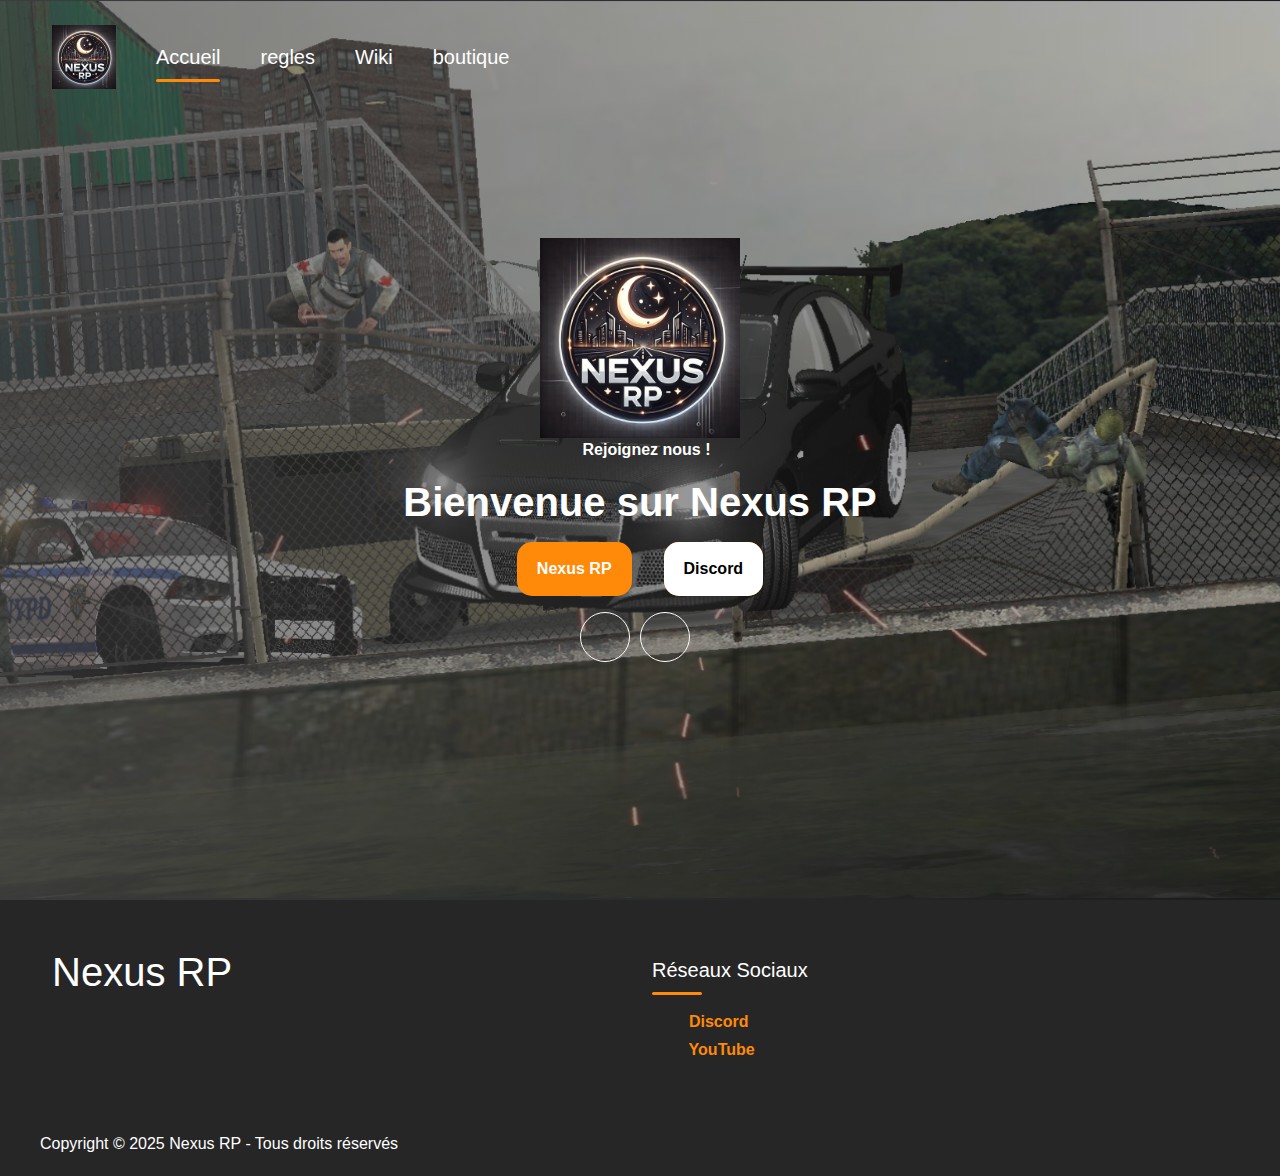
==== commit 65a8f97b: "Update index.html" ====
--- a/index.html
+++ b/index.html
@@ -3,16 +3,16 @@
 <html lang="fr"><head><meta http-equiv="Content-Type" content="text/html; charset=UTF-8">
         
         <meta name="viewport" content="width=device-width, initial-scale=1">
-        <meta name="description" content="LYG, liveyourgame">
+        <meta name="description" content="Nexus RP">
         <meta name="theme-color" content="#ff8909">
-        <meta name="author" content="Sloyni">
+        <meta name="author" content="code_breaker">
 
         <meta property="og:title" content="Accueil">
         <meta property="og:type" content="website">
-        <meta property="og:url" content="https://liveyourgame.fr">
+        <meta property="og:url" content="https://code-breaker00.github.io/nexus-rp-web/index.html">
         <meta property="og:image" content="./Accueil_files/nexus-rp.png">
-        <meta property="og:description" content="LYG, liveyourgame">
-        <meta property="og:site_name" content="LiveYourGame">
+        <meta property="og:description" content="Nexus RP">
+        <meta property="og:site_name" content="Nexus Rp">
             <meta name="keywords" content="Nexus RP, gmod">
         <!-- Website Title -->
         <title>Accueil | Nexus RP</title>
@@ -71,10 +71,10 @@
             <a href="javascript:void(0)" id="navbarMobileOpen" class=" text-white mr-3">
                 <i class="bi-list"></i>
             </a>
-            <a href="#">
+             <a href="#">
                 <img class="navbar-logo" src="./Accueil_files/nexus-rp.png" alt="">
             </a>
-                                                <a class="navbar-item  active " href="#">
+                                                <a class="navbar-item  active " href="index.html">
                         Accueil
                     </a>
                                                                 
@@ -83,6 +83,10 @@
                     </a>
                                                                 <a class="navbar-item " href="wiki/bitcoin/Bitcoin .html">
                         Wiki
+                    </a>
+
+                    <a class="navbar-item " href="boutique.html">
+                        boutique
                     </a>
                                                                 
                                                                 <div class="navbar-dropdown">
@@ -100,7 +104,7 @@
             </a>
         </div>
         <h3 class="navbar-title">Menu</h3>
-                                    <a class="btn btn-theme-simple mt-2 btn-block  active " href="#">
+                                    <a class="btn btn-theme-simple mt-2 btn-block  active " href="index.html">
                     Accueil
                 </a>
                                                 <a class="btn btn-theme-simple mt-2 btn-block " href="regle.html">
@@ -108,6 +112,10 @@
                 </a>
                                                 <a class="btn btn-theme-simple mt-2 btn-block " href="wiki/bitcoin/Bitcoin.html">
                     Wiki
+                </a>
+
+                <a class="btn btn-theme-simple mt-2 btn-block " href="boutique.html">
+                    boutique
                 </a>
                                                 <button data-bs-toggle="collapse" data-bs-target="#nav5" class="btn mt-2 btn-theme-simple btn-block ">
                     Règles
@@ -118,7 +126,7 @@
                                             <div>
         <div id="status-message"></div>
         </div>
-                <div id="homeHeader" class="style-1" style="position:relative;background: linear-gradient(90deg, rgba(66, 66, 66, 0.685) 0%, rgba(0, 0, 0, 0.322) 100%),url(storage/image/nexus-rp-fond.png) center / cover no-repeat">
+                <div id="homeHeader" class="style-1" style="position:relative;background: linear-gradient(90deg, rgba(66, 66, 66, 0.685) 0%, rgba(0, 0, 0, 0.322) 100%),url('storage/image/nexus-rp-fond.png') center / cover no-repeat">
                 <div class="header-content">
             <img src="./Accueil_files/nexus-rp.png" alt="" class="header-logo">
 
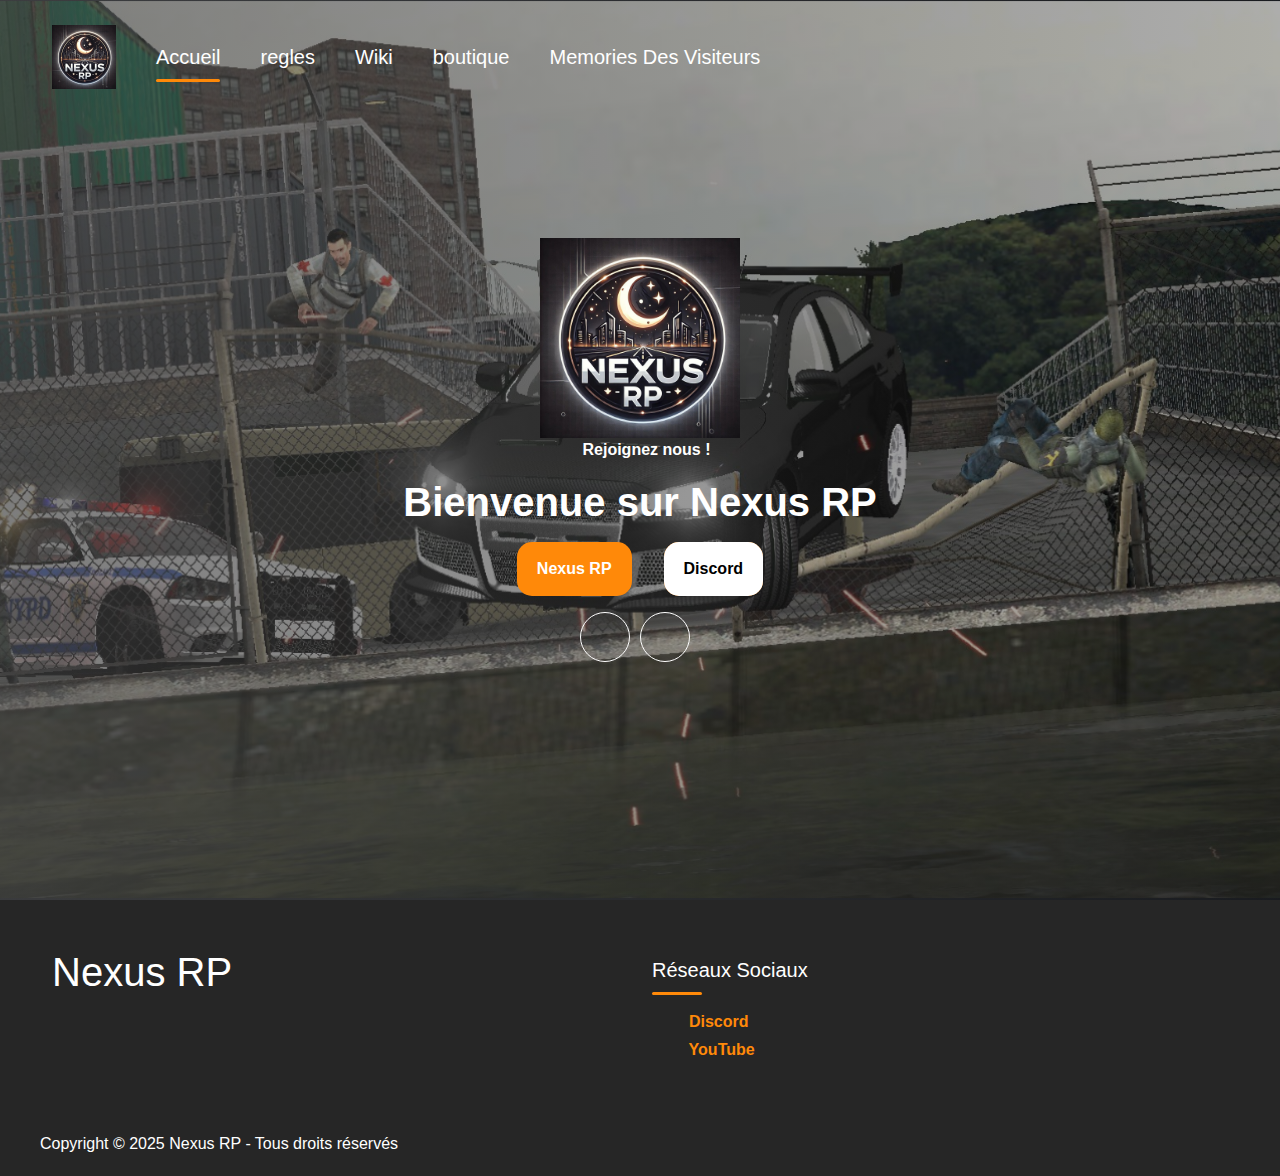
==== commit f974c52d: "Update index.html" ====
--- a/index.html
+++ b/index.html
@@ -88,6 +88,10 @@
                     <a class="navbar-item " href="boutique.html">
                         boutique
                     </a>
+          
+                    <a class="navbar-item " href="pv.html">
+                        Memories Des Visiteurs
+                    </a>
                                                                 
                                                                 <div class="navbar-dropdown">
                         
@@ -116,6 +120,10 @@
 
                 <a class="btn btn-theme-simple mt-2 btn-block " href="boutique.html">
                     boutique
+                </a>
+
+                <a class="navbar-item " href=pv.html">
+                    Memories Des Visiteurs
                 </a>
                                                 <button data-bs-toggle="collapse" data-bs-target="#nav5" class="btn mt-2 btn-theme-simple btn-block ">
                     Règles
